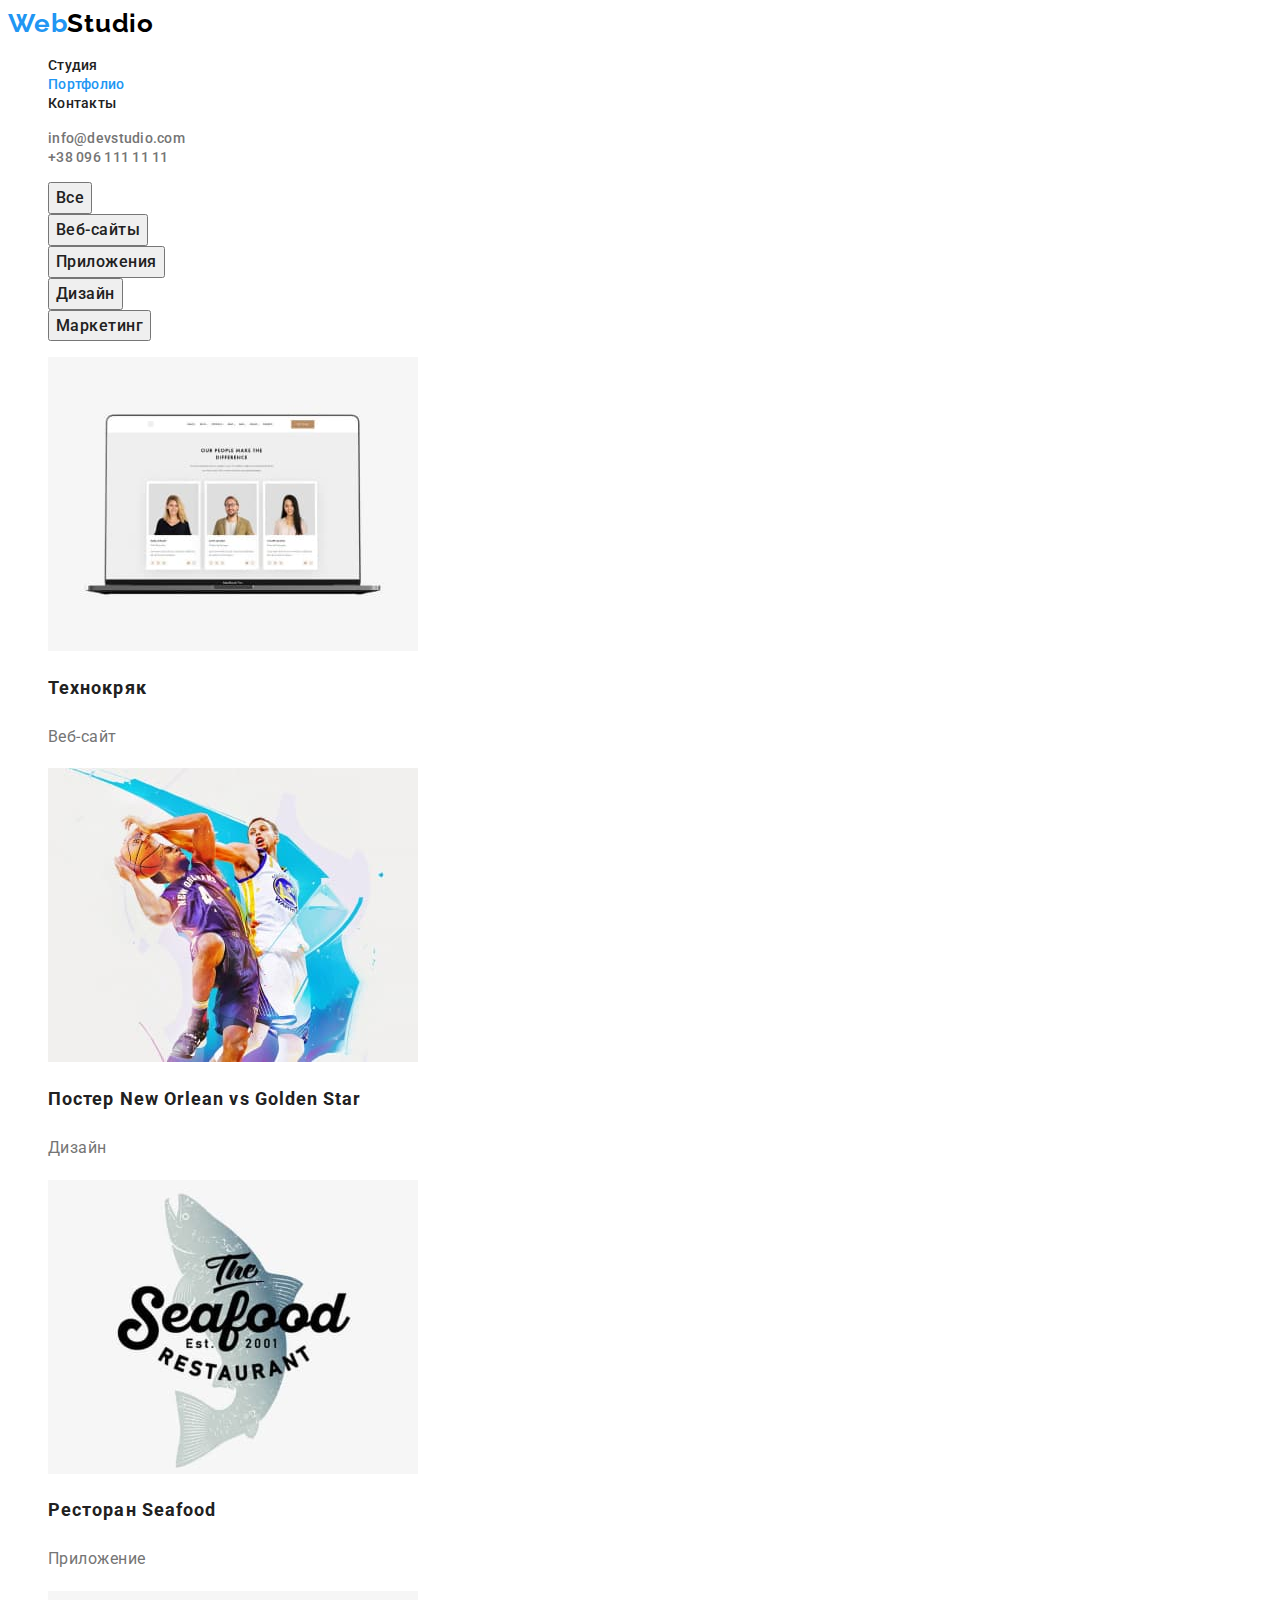
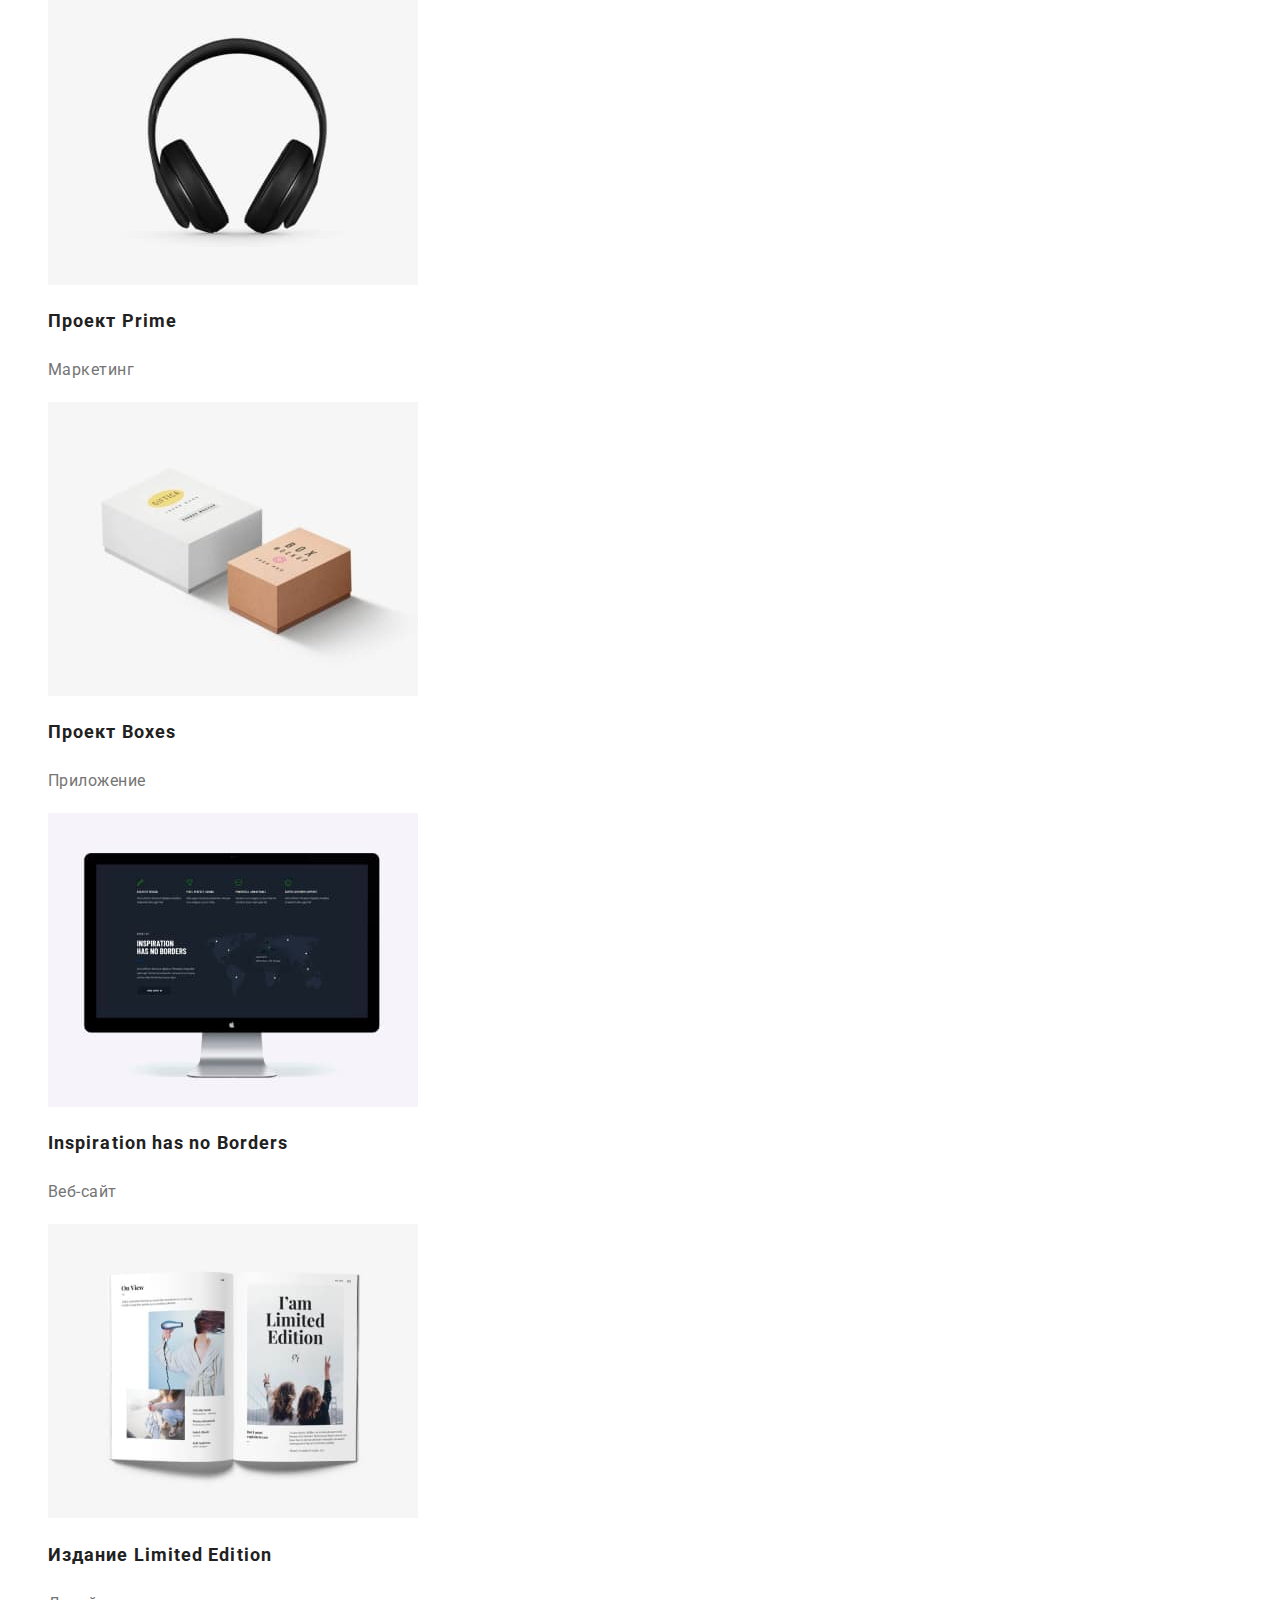
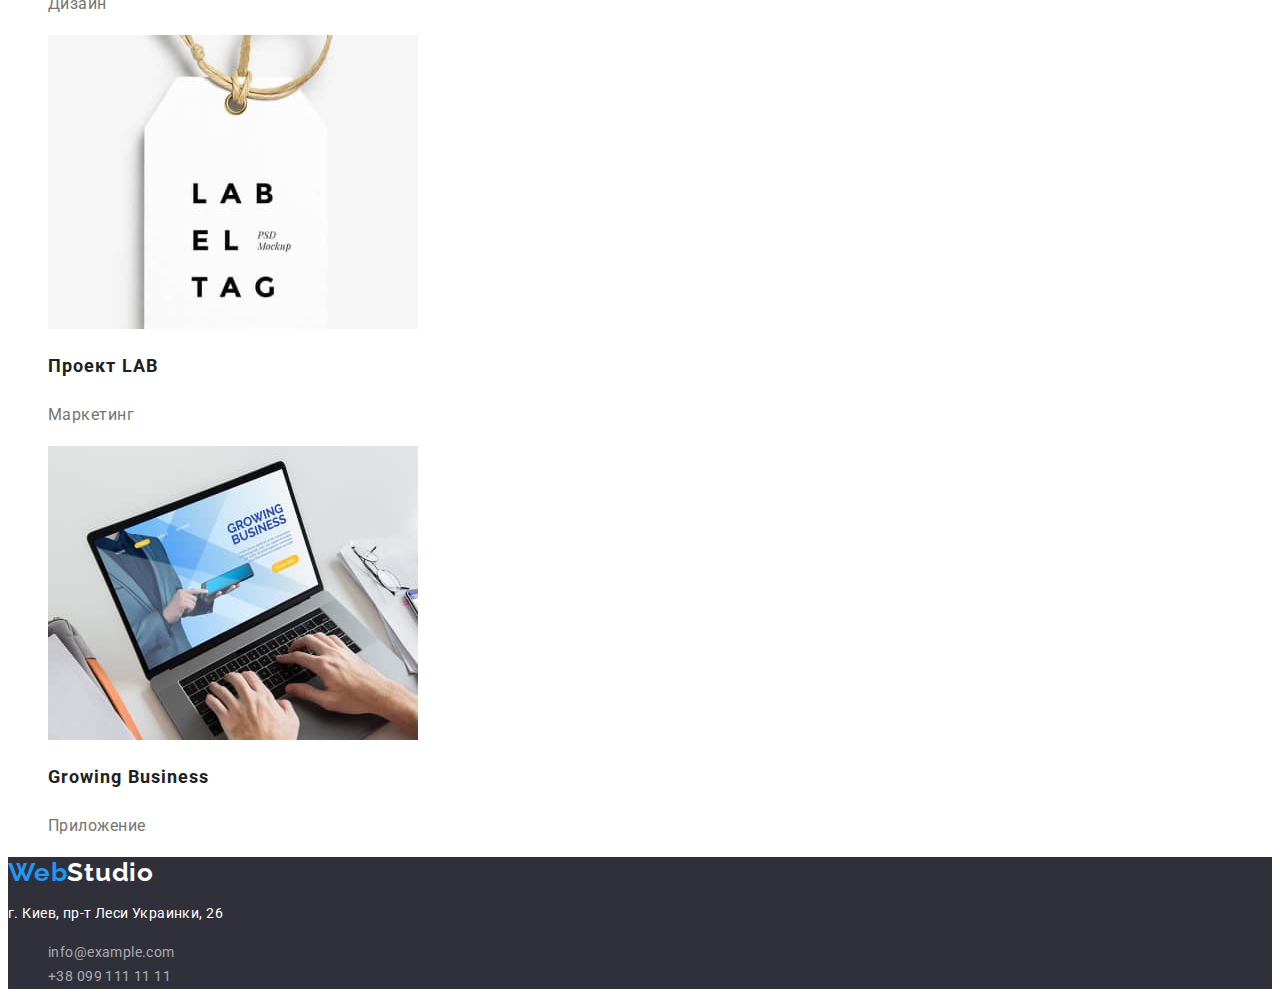
==== portfolio.html @ c30e241d "add portfolio and css" ====
<!DOCTYPE html>
<html lang="ru">
  <head>
    <meta charset="UTF-8" />
    <meta http-equiv="X-UA-Compatible" content="IE=edge" />
    <meta name="viewport" content="width=device-width, initial-scale=1.0" />
    <title>Web Studio</title>
    <link rel="stylesheet" href="./css/styles.css" />
    <link rel="preconnect" href="https://fonts.googleapis.com" />
    <link rel="preconnect" href="https://fonts.gstatic.com" crossorigin />
    <link
      href="https://fonts.googleapis.com/css2?family=Raleway:wght@700&family=Roboto:wght@400;500;700;900&display=swap"
      rel="stylesheet"
    />
  </head>
  <body>
    <header class="header">
      <nav class="header-nav">
        <a class="link header-logo" href=""
          ><span class="logo-accent">Web</span>Studio</a
        >
        <ul class="list header-list">
          <li class="header-item">
            <a class="header-link link" href="./index.html">Студия</a>
          </li>
          <li class="header-item">
            <a class="header-link link current" href="">Портфолио</a>
          </li>
          <li class="header-item">
            <a class="header-link link" href="">Контакты</a>
          </li>
        </ul>
      </nav>
      <ul class="list">
        <li>
          <a class="link header-mail" href="mailto:info@devstudio.com"
            >info@devstudio.com</a
          >
        </li>
        <li>
          <a class="link header-tel" href="tel:+380961111111"
            >+38 096 111 11 11</a
          >
        </li>
      </ul>
    </header>
    <main>
      <section class="portfolio">
        <h1 class="visually-hidden">Портфолио</h1>
        <ul class="filters list">
          <li><button class="btn" type="button">Все</button></li>
          <li><button class="btn" type="button">Веб-сайты</button></li>
          <li><button class="btn" type="button">Приложения</button></li>
          <li><button class="btn" type="button">Дизайн</button></li>
          <li><button class="btn" type="button">Маркетинг</button></li>
        </ul>
        <ul class="projects list">
          <li class="project-item">
            <img src="./images/website1.jpg" alt="Технокряк" />
            <h2 class="project-title">Технокряк</h2>
            <p class="project-text">Веб-сайт</p>
          </li>
          <li class="project-item">
            <img src="./images/desing1.jpg" alt="Постер" />
            <h2 class="project-title">Постер New Orlean vs Golden Star</h2>
            <p class="project-text">Дизайн</p>
          </li>
          <li class="project-item">
            <img src="./images/addition1.jpg" alt="Ресторан" />
            <h2 class="project-title">Ресторан Seafood</h2>
            <p class="project-text">Приложение</p>
          </li>
          <li class="project-item">
            <img src="./images/marketing1.jpg" alt="Проект" />
            <h2 class="project-title">Проект Prime</h2>
            <p class="project-text">Маркетинг</p>
          </li>
          <li class="project-item">
            <img src="./images/addition2.jpg" alt="Проект2" />
            <h2 class="project-title">Проект Boxes</h2>
            <p class="project-text">Приложение</p>
          </li>
          <li class="project-item">
            <img src="./images/website2.jpg" alt="Веб-сайт" />
            <h2 class="project-title">Inspiration has no Borders</h2>
            <p class="project-text">Веб-сайт</p>
          </li>
          <li class="project-item">
            <img src="./images/desing2.jpg" alt="Издание" />
            <h2 class="project-title">Издание Limited Edition</h2>
            <p class="project-text">Дизайн</p>
          </li>
          <li class="project-item">
            <img src="./images/marketing2.jpg" alt="Проект3" />
            <h2 class="project-title">Проект LAB</h2>
            <p class="project-text">Маркетинг</p>
          </li>
          <li class="project-item">
            <img src="./images/addition3.jpg" alt="Приложение" />
            <h2 class="project-title">Growing Business</h2>
            <p class="project-text">Приложение</p>
          </li>
        </ul>
      </section>
    </main>
    <footer class="footer">
      <a class="link footer-logo" href=""
        ><span class="logo-accent">Web</span>Studio</a
      >
      <address class="address">
        <p class="address-text">г. Киев, пр-т Леси Украинки, 26</p>
        <ul class="list">
          <li>
            <a class="link address-link" href="mailto:info@example.com"
              >info@example.com</a
            >
          </li>
          <li>
            <a class="link address-link" href="tel:+380991111111"
              >+38 099 111 11 11</a
            >
          </li>
        </ul>
      </address>
    </footer>
  </body>
</html>
---- css/styles.css ----
body {
  font-family: "Roboto", sans-serif;
  background-color: #ffffff;
  color: #757575;
}
:root {
  --primary-text-color: #757575;
  --primary-title-color: #212121;
  --accent-color: #2196f3;
  --white: #ffffff;
  --black: #000000;
  --primary-bg-color: #2f303a;
  --secondary-bg-color: #f5f4fa;
}
.visually-hidden {
  position: absolute;
  width: 1px;
  height: 1px;
  margin: -1px;
  border: 0;
  padding: 0;
  white-space: nowrap;
  clip-path: inset(100%);
  clip: rect(0 0 0 0);
  overflow: hidden;
}
.list {
  list-style: none;
}
.link {
  text-decoration-line: none;
}
/* ----------HEADER--------- */
.header-logo {
  font-family: "Raleway";
  font-style: normal;
  font-weight: 700;
  font-size: 26px;
  line-height: 1.19;
  letter-spacing: 0.03em;
  color: var(--black);
}

.logo-accent {
  color: var(--accent-color);
}

.header-link {
  font-weight: 500;
  font-size: 14px;
  line-height: 1.14;
  letter-spacing: 0.02em;
  color: var(--primary-title-color);
}
.header-link:hover,
.header-link:focus {
  font-weight: 500;
  font-size: 14px;
  line-height: 1.14;
  letter-spacing: 0.02em;
  color: var(--accent-color);
}
.current {
  color: var(--accent-color);
}
.header-mail,
.header-tel {
  font-weight: 500;
  font-size: 14px;
  line-height: 1.14;
  letter-spacing: 0.02em;
  color: var(--primary-text-color);
}
.header-mail:focus,
.header-mail:hover {
  font-weight: 500;
  font-size: 14px;
  line-height: 1.14;
  letter-spacing: 0.02em;
  color: var(--accent-color);
}
.header-tel:hover,
.header-tel:focus {
  font-weight: 500;
  font-size: 14px;
  line-height: 1.14;
  letter-spacing: 0.02em;
  color: var(--accent-color);
}
/* -----------HERO-------- */
.hero {
  background-color: var(--primary-bg-color);
}
.hero-title {
  font-weight: 900;
  font-size: 44px;
  line-height: 1.36;
  text-align: center;
  letter-spacing: 0.06em;
  text-transform: uppercase;
  color: var(--white);
}
.hero-btn {
  font-family: "Roboto";
  font-style: normal;
  font-weight: 700;
  font-size: 16px;
  line-height: 1.88;
  display: flex;
  align-items: center;
  text-align: center;
  letter-spacing: 0.06em;
  color: var(--white);
  background-color: var(--accent-color);
  cursor: pointer;
}
.hero-btn:hover,
.hero-btn:focus {
  background-color: #188ce8;
}
/* --------FEATURES------ */
.features-title {
  font-weight: 700;
  font-size: 14px;
  line-height: 1.14;
  letter-spacing: 0.03em;
  text-transform: uppercase;
  color: var(--primary-title-color);
}
.features-text {
  font-size: 14px;
  line-height: 1.71;
  letter-spacing: 0.03em;
}
/* -------ACTIVITY------- */
.activity-title {
  font-style: normal;
  font-weight: 700;
  font-size: 36px;
  line-height: 1.17;
  text-align: center;
  letter-spacing: 0.03em;
  color: var(--primary-title-color);
}
/* --------TEAM------- */
.team {
  background-color: var(--secondary-bg-color);
}
.team-list {
  background-color: var(--white);
}
.team-title {
  font-weight: 700;
  font-size: 36px;
  line-height: 1.17;
  text-align: center;
  letter-spacing: 0.03em;
  color: var(--primary-title-color);
}
.card-title {
  font-weight: 500;
  font-size: 16px;
  line-height: 1.18;
  text-align: center;
  letter-spacing: 0.03em;
  color: var(--primary-title-color);
}
.card-text {
  font-size: 16px;
  line-height: 1.18;
  text-align: center;
  letter-spacing: 0.03em;
}
/* -------FOOTER------ */
.footer {
  background-color: var(--primary-bg-color);
}
.footer-logo {
  font-family: "Raleway";
  font-style: normal;
  font-weight: 700;
  font-size: 26px;
  line-height: 1.19;
  letter-spacing: 0.03em;
  color: var(--white);
}
.address-text {
  font-style: normal;
  font-weight: 400;
  font-size: 14px;
  line-height: 1.71;
  letter-spacing: 0.03em;
  color: var(--white);
}
.address-link {
  font-style: normal;
  font-weight: 400;
  font-size: 14px;
  line-height: 1.71;
  letter-spacing: 0.03em;
  color: rgba(255, 255, 255, 0.6);
}
.address-link:hover,
.address-link:focus {
  color: var(--accent-color);
}
/* -------PORTFOLIO-------- */
.btn {
  font-family: inherit;
  font-weight: 500;
  font-size: 16px;
  line-height: 1.62;
  text-align: center;
  letter-spacing: 0.03em;
  color: var(--primary-title-color);
}
.btn:hover,
.btn:focus {
  background-color: var(--accent-color);
  color: var(--white);
}
.project-title {
  font-weight: 700;
  font-size: 18px;
  line-height: 2;
  letter-spacing: 0.06em;
  color: var(--primary-title-color);
}
.project-text {
  font-size: 16px;
  line-height: 1.88;
  letter-spacing: 0.03em;
}
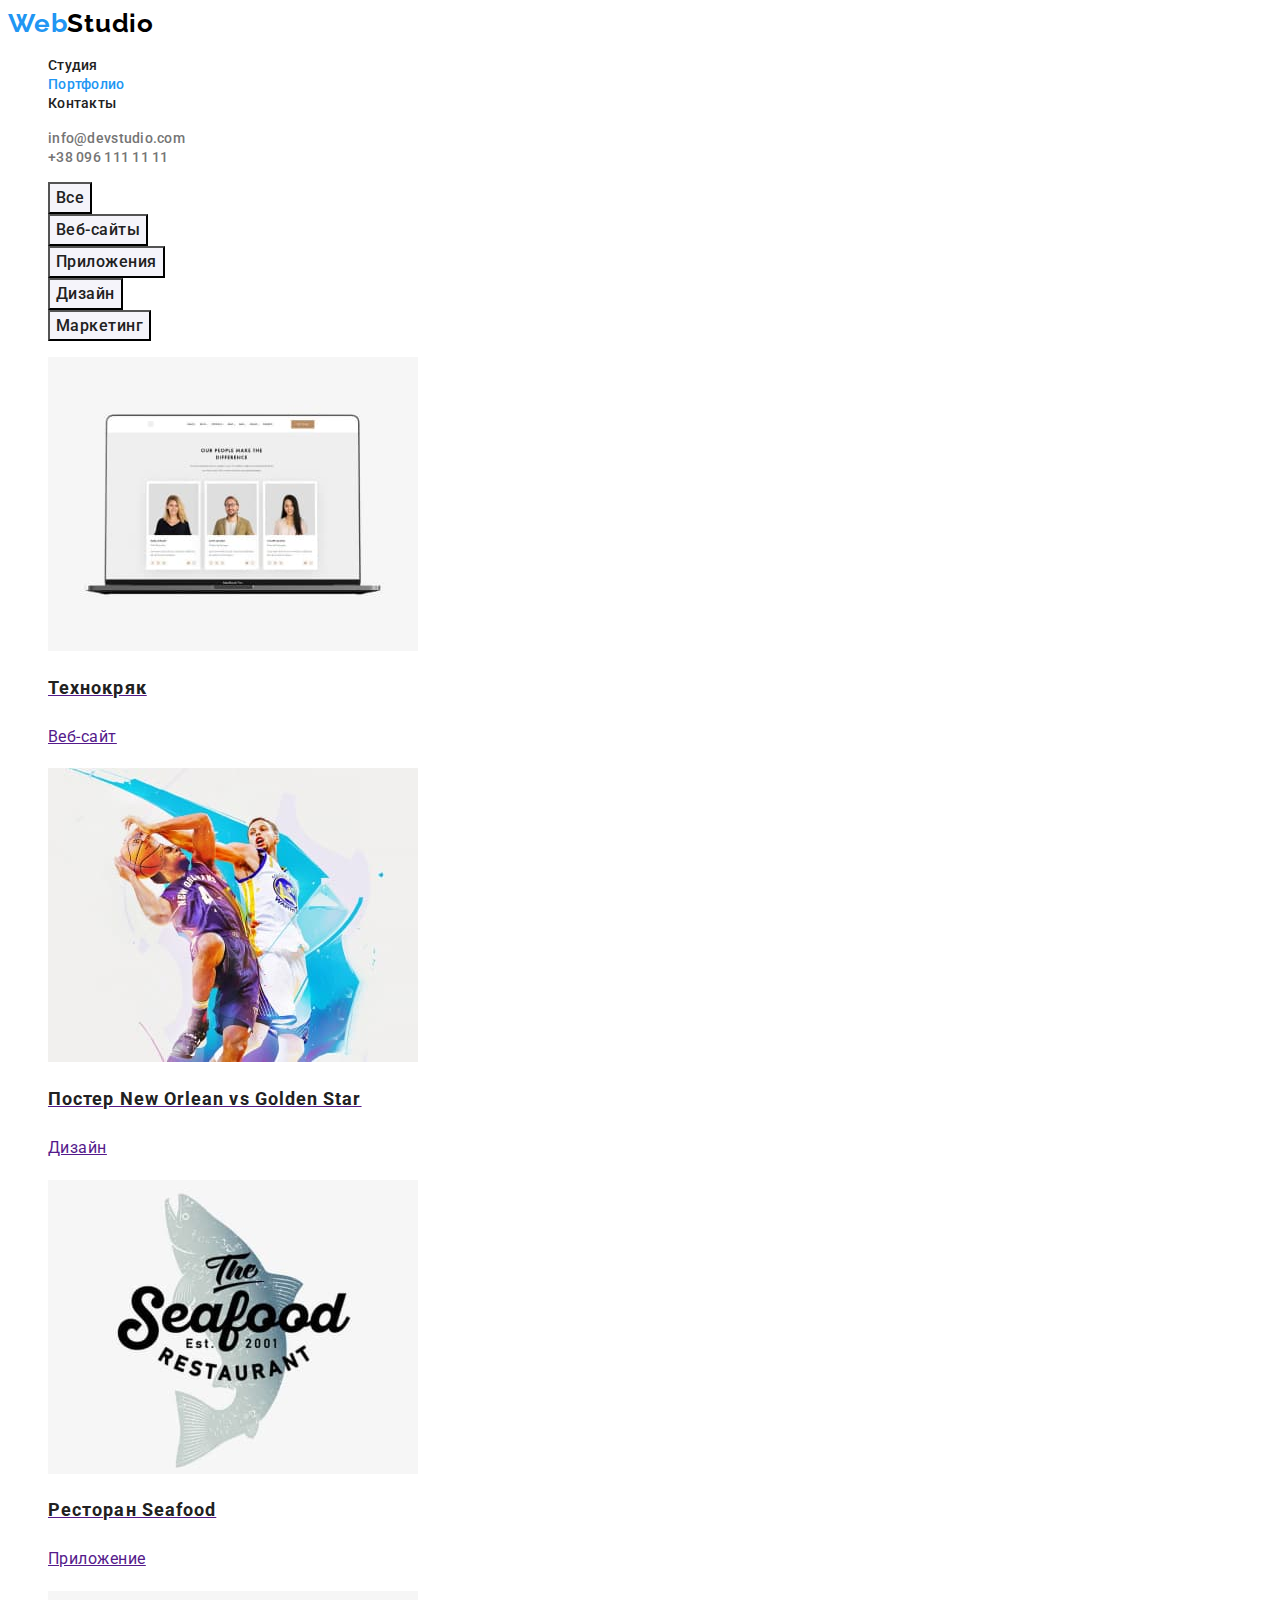
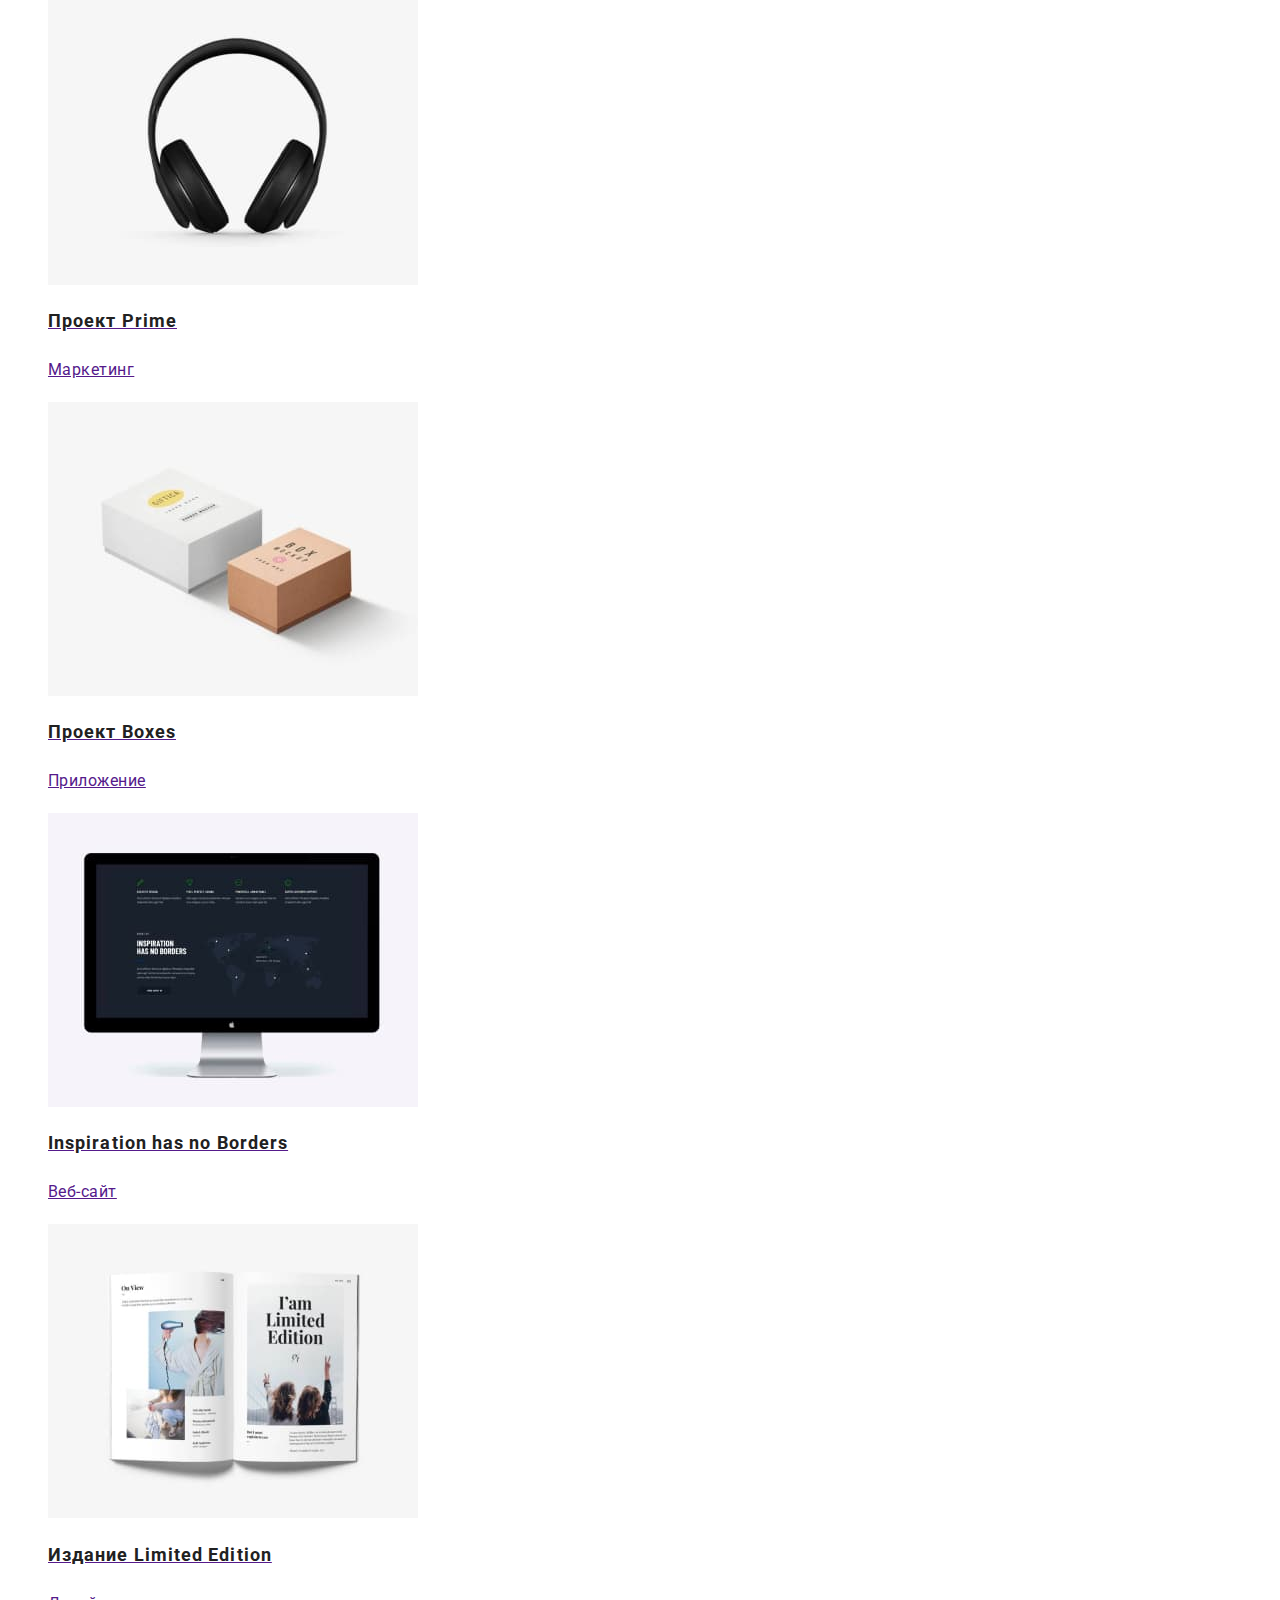
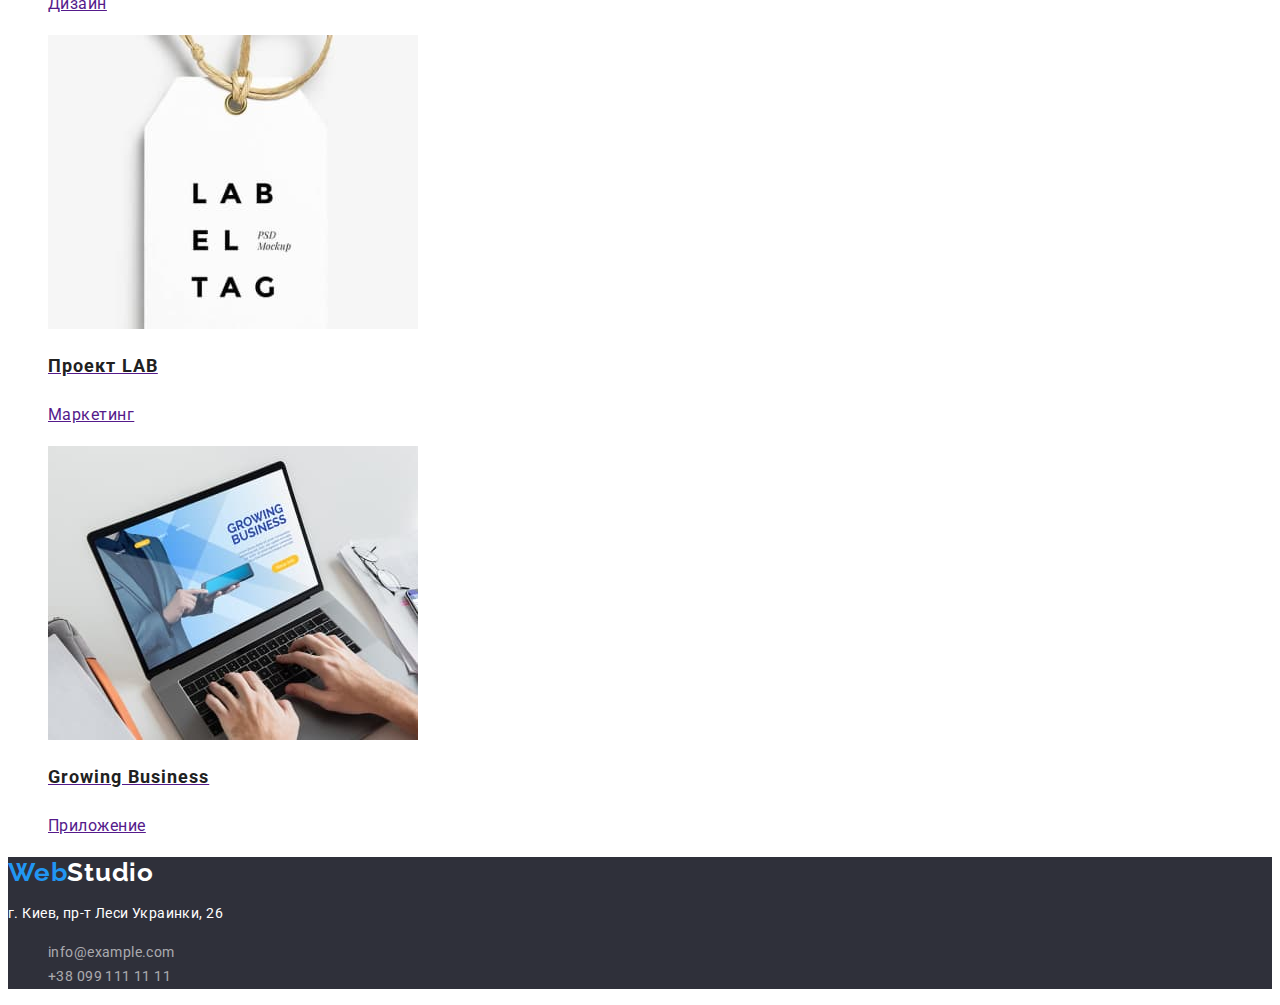
==== commit d7132a69: "add tag a and bg-color btn" ====
--- a/portfolio.html
+++ b/portfolio.html
@@ -56,49 +56,67 @@
         </ul>
         <ul class="projects list">
           <li class="project-item">
-            <img src="./images/website1.jpg" alt="Технокряк" />
-            <h2 class="project-title">Технокряк</h2>
-            <p class="project-text">Веб-сайт</p>
+            <a href=""
+              ><img src="./images/website1.jpg" alt="Технокряк" />
+              <h2 class="project-title">Технокряк</h2>
+              <p class="project-text">Веб-сайт</p></a
+            >
           </li>
           <li class="project-item">
-            <img src="./images/desing1.jpg" alt="Постер" />
-            <h2 class="project-title">Постер New Orlean vs Golden Star</h2>
-            <p class="project-text">Дизайн</p>
+            <a href=""
+              ><img src="./images/desing1.jpg" alt="Постер" />
+              <h2 class="project-title">Постер New Orlean vs Golden Star</h2>
+              <p class="project-text">Дизайн</p></a
+            >
           </li>
           <li class="project-item">
-            <img src="./images/addition1.jpg" alt="Ресторан" />
-            <h2 class="project-title">Ресторан Seafood</h2>
-            <p class="project-text">Приложение</p>
+            <a href=""
+              ><img src="./images/addition1.jpg" alt="Ресторан" />
+              <h2 class="project-title">Ресторан Seafood</h2>
+              <p class="project-text">Приложение</p></a
+            >
           </li>
           <li class="project-item">
-            <img src="./images/marketing1.jpg" alt="Проект" />
-            <h2 class="project-title">Проект Prime</h2>
-            <p class="project-text">Маркетинг</p>
+            <a href=""
+              ><img src="./images/marketing1.jpg" alt="Проект" />
+              <h2 class="project-title">Проект Prime</h2>
+              <p class="project-text">Маркетинг</p></a
+            >
           </li>
           <li class="project-item">
-            <img src="./images/addition2.jpg" alt="Проект2" />
-            <h2 class="project-title">Проект Boxes</h2>
-            <p class="project-text">Приложение</p>
+            <a href=""
+              ><img src="./images/addition2.jpg" alt="Проект2" />
+              <h2 class="project-title">Проект Boxes</h2>
+              <p class="project-text">Приложение</p></a
+            >
           </li>
           <li class="project-item">
-            <img src="./images/website2.jpg" alt="Веб-сайт" />
-            <h2 class="project-title">Inspiration has no Borders</h2>
-            <p class="project-text">Веб-сайт</p>
+            <a href=""
+              ><img src="./images/website2.jpg" alt="Веб-сайт" />
+              <h2 class="project-title">Inspiration has no Borders</h2>
+              <p class="project-text">Веб-сайт</p></a
+            >
           </li>
           <li class="project-item">
-            <img src="./images/desing2.jpg" alt="Издание" />
-            <h2 class="project-title">Издание Limited Edition</h2>
-            <p class="project-text">Дизайн</p>
+            <a href=""
+              ><img src="./images/desing2.jpg" alt="Издание" />
+              <h2 class="project-title">Издание Limited Edition</h2>
+              <p class="project-text">Дизайн</p></a
+            >
           </li>
           <li class="project-item">
-            <img src="./images/marketing2.jpg" alt="Проект3" />
-            <h2 class="project-title">Проект LAB</h2>
-            <p class="project-text">Маркетинг</p>
+            <a href=""
+              ><img src="./images/marketing2.jpg" alt="Проект3" />
+              <h2 class="project-title">Проект LAB</h2>
+              <p class="project-text">Маркетинг</p></a
+            >
           </li>
           <li class="project-item">
-            <img src="./images/addition3.jpg" alt="Приложение" />
-            <h2 class="project-title">Growing Business</h2>
-            <p class="project-text">Приложение</p>
+            <a href=""
+              ><img src="./images/addition3.jpg" alt="Приложение" />
+              <h2 class="project-title">Growing Business</h2>
+              <p class="project-text">Приложение</p></a
+            >
           </li>
         </ul>
       </section>
--- a/css/styles.css
+++ b/css/styles.css
@@ -213,6 +213,7 @@
   text-align: center;
   letter-spacing: 0.03em;
   color: var(--primary-title-color);
+  background-color: #f5f4fa;
 }
 .btn:hover,
 .btn:focus {
